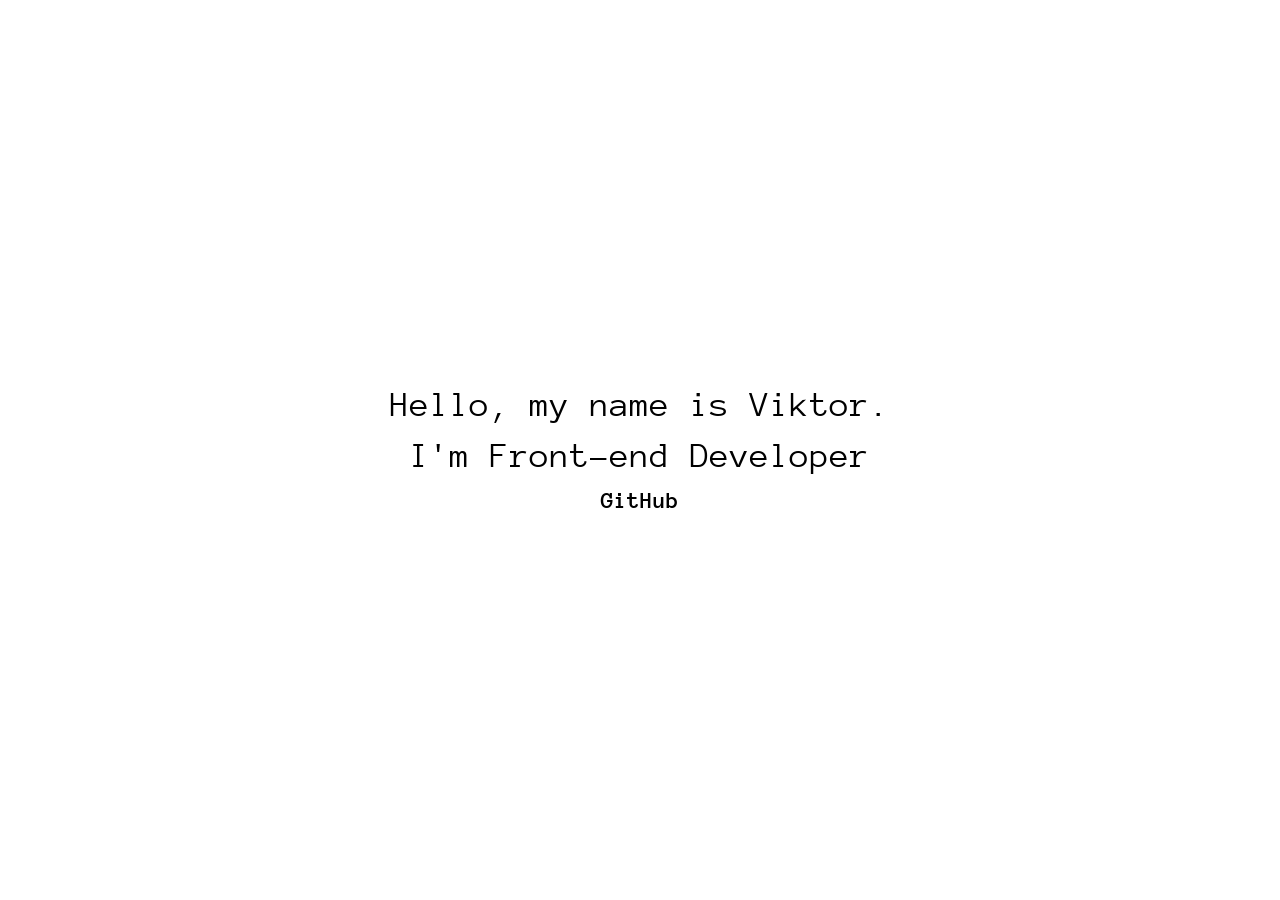
==== index.html @ 5849e9e4 "Upload" ====
<!DOCTYPE html>
<html lang="en">
<head>
    <meta charset="UTF-8">
    <meta http-equiv="X-UA-Compatible" content="IE=edge">
    <meta name="viewport" content="width=device-width, initial-scale=1.0">
    <link rel="stylesheet" href="css/reset.css">
    <link rel="preconnect" href="https://fonts.googleapis.com">
    <link rel="preconnect" href="https://fonts.gstatic.com" crossorigin>
    <link href="https://fonts.googleapis.com/css2?family=Alegreya&family=Anonymous+Pro&display=swap" rel="stylesheet">
    <link rel="stylesheet" href="css/style.css">
    <title>VDev_GH</title>
</head>
<body>
    <div class="container">
        <h1>Hello, my name is Viktor.</h1>
        <h2>I'm Front-end Developer</h2>
        <a href="https://github.com/ViktorBauer">GitHub</a>
    </div>
</body>
</html>
---- css/style.css ----
body {
    background-color: #FFFFFF;
    color: #000000;
}

.container {
    height: 100vh;
    display: flex;
    justify-content: center;
    align-items: center;
    flex-direction: column;
}

h1, h2 {
    font-size: 36px;
    font-family: 'Anonymous Pro', monospace;
    padding-bottom: 15px;
}

a {
    text-decoration: none;
    font-family: 'Anonymous Pro', monospace;
    font-weight: bold;
    font-size: 24px;
    color: #000000;
}

a:hover {
    text-shadow: 0px 0px 3px #000000;
}
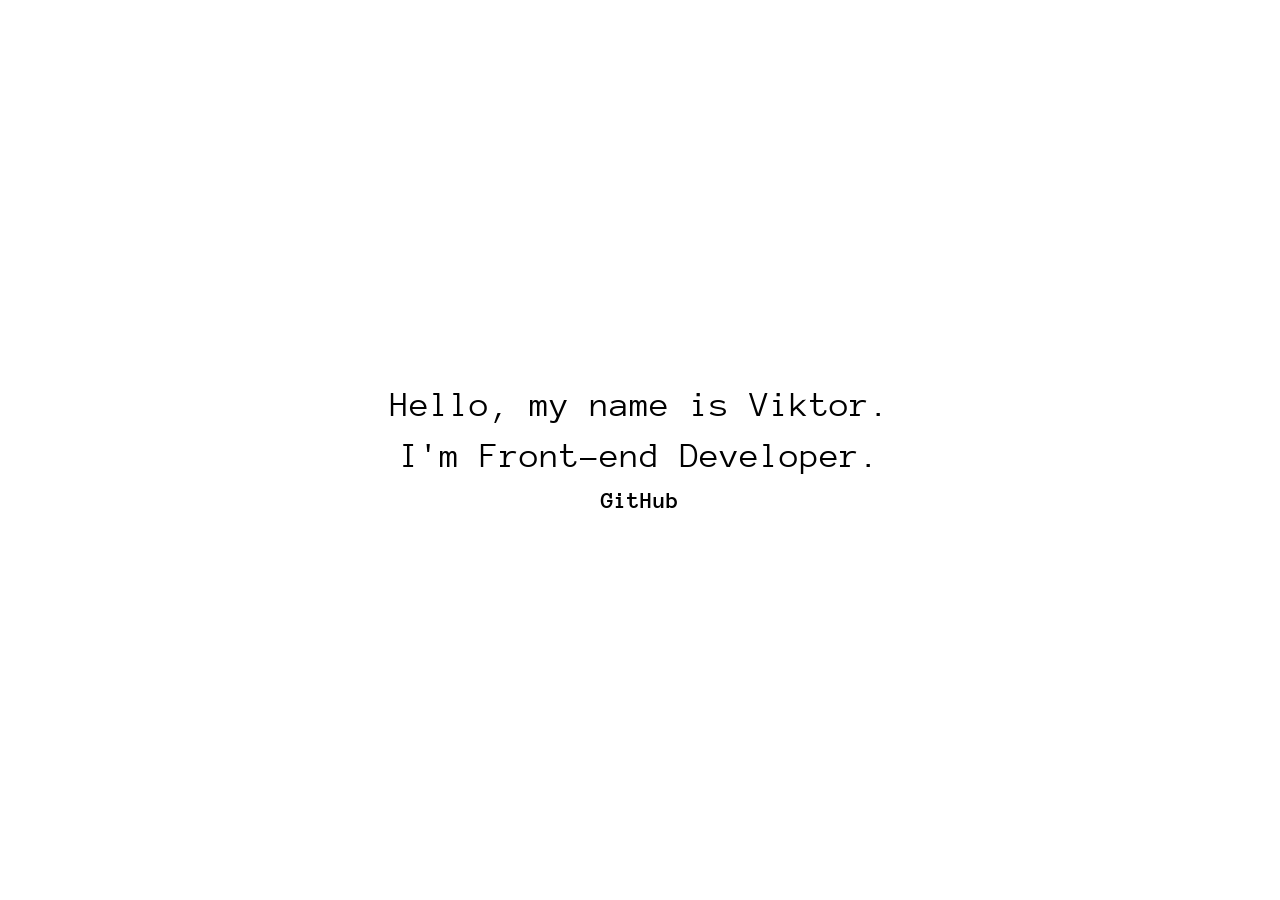
==== commit efd5b416: "Add dot to H2." ====
--- a/index.html
+++ b/index.html
@@ -14,7 +14,7 @@
 <body>
     <div class="container">
         <h1>Hello, my name is Viktor.</h1>
-        <h2>I'm Front-end Developer</h2>
+        <h2>I'm Front-end Developer.</h2>
         <a href="https://github.com/ViktorBauer">GitHub</a>
     </div>
 </body>
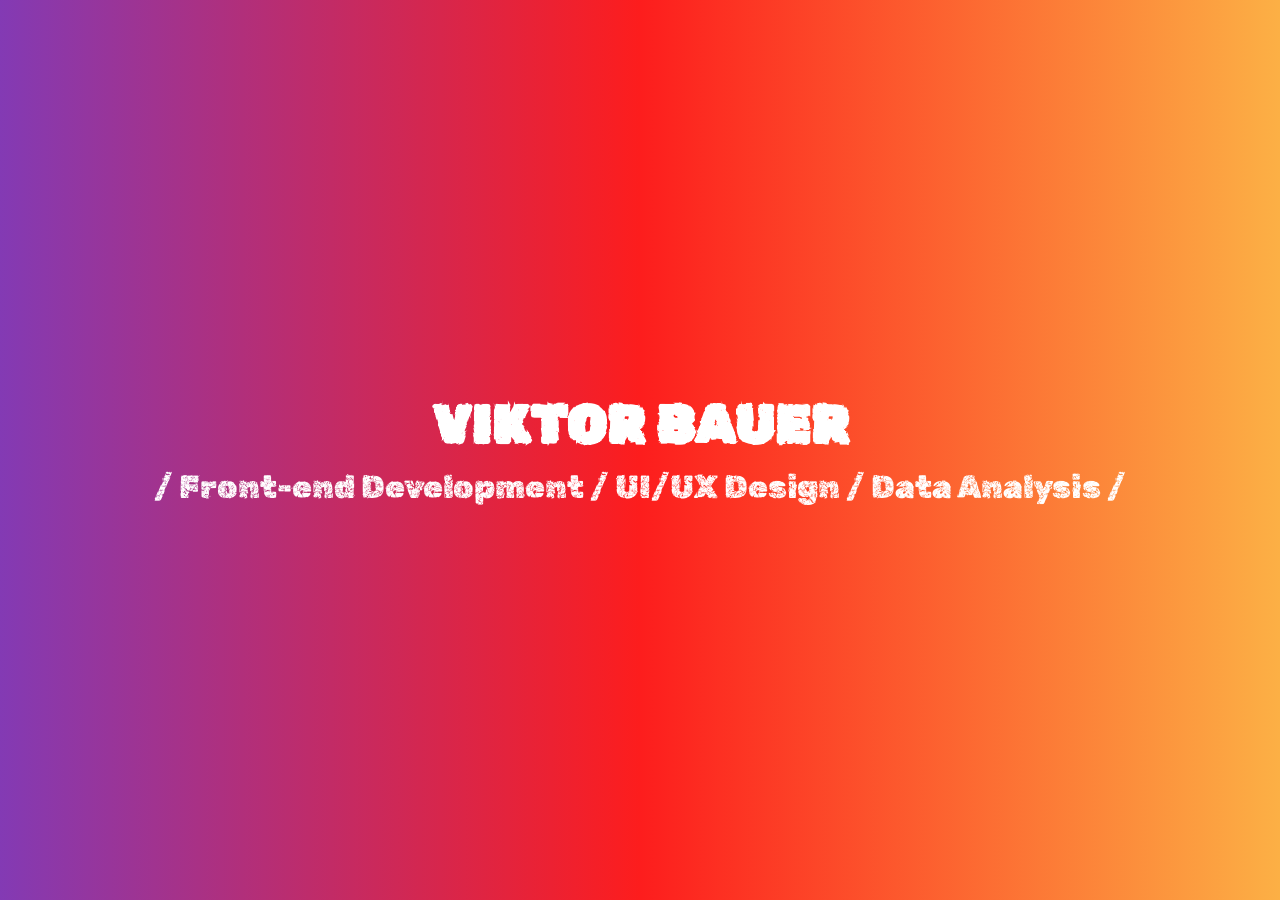
==== commit 17af3572: "Upload files" ====
--- a/index.html
+++ b/index.html
@@ -1,21 +1,22 @@
-<!DOCTYPE html>
-<html lang="en">
-<head>
-    <meta charset="UTF-8">
-    <meta http-equiv="X-UA-Compatible" content="IE=edge">
-    <meta name="viewport" content="width=device-width, initial-scale=1.0">
-    <link rel="stylesheet" href="css/reset.css">
-    <link rel="preconnect" href="https://fonts.googleapis.com">
-    <link rel="preconnect" href="https://fonts.gstatic.com" crossorigin>
-    <link href="https://fonts.googleapis.com/css2?family=Alegreya&family=Anonymous+Pro&display=swap" rel="stylesheet">
-    <link rel="stylesheet" href="css/style.css">
-    <title>VDev_GH</title>
-</head>
-<body>
-    <div class="container">
-        <h1>Hello, my name is Viktor.</h1>
-        <h2>I'm Front-end Developer.</h2>
-        <a href="https://github.com/ViktorBauer">GitHub</a>
-    </div>
-</body>
+<!DOCTYPE html>
+<html lang="en">
+<head>
+    <meta charset="UTF-8">
+    <meta http-equiv="X-UA-Compatible" content="IE=edge">
+    <meta name="viewport" content="width=device-width, initial-scale=1.0">
+    <link rel="preconnect" href="https://fonts.googleapis.com">
+    <link rel="preconnect" href="https://fonts.gstatic.com" crossorigin>
+    <link href="https://fonts.googleapis.com/css2?family=Rubik+Distressed&display=swap" rel="stylesheet">
+    <link rel="stylesheet" href="main.css">
+    <title>FDVB</title>
+</head>
+<body>
+
+    <div class="container">
+        <h1 class="header-title">VIKTOR BAUER</h1>
+        <h2 class="header-subtitle"> / Front-end Development / UI/UX Design / Data Analysis /</h2>
+    </div>
+    
+    <script src="index.js"></script>
+</body>
 </html>
--- a/main.css
+++ b/main.css
@@ -0,0 +1,36 @@
+
+* {
+    margin: 0;
+    padding: 0;
+    box-sizing: border-box;
+}
+
+body {
+    background: rgb(131,58,180);
+    background: linear-gradient(90deg, rgba(131,58,180,1) 0%, rgba(253,29,29,1) 50%, rgba(252,176,69,1) 100%);
+}
+
+.container {
+    display: flex;
+    flex-direction: column;
+    justify-content: center;
+    align-items: center;
+    height: 100vh;
+    text-align: center;
+}
+
+.header-title, .header-subtitle {
+   font-family: 'Rubik Distressed', cursive;
+   color: white;
+}
+
+.header-title {
+    font-weight: 900;
+    font-size: 54px;
+    margin-bottom: 10px;
+}
+
+.header-subtitle {
+    font-weight: 400;
+    font-size: 32px;
+}
